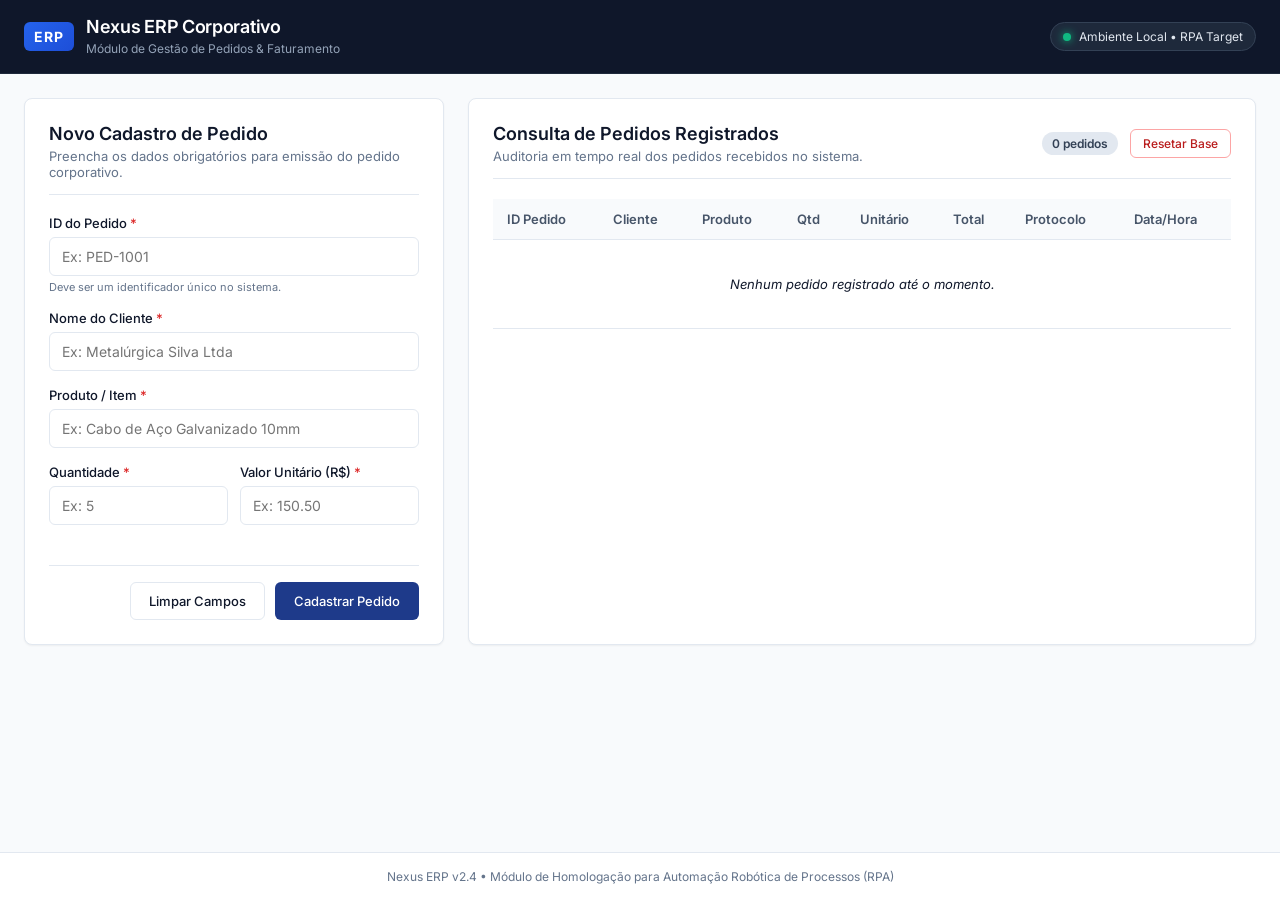
==== PortalWeb/index.html @ 85813ff4 "first commit" ====
<!DOCTYPE html>
<html lang="pt-BR">
<head>
  <meta charset="UTF-8">
  <meta name="viewport" content="width=device-width, initial-scale=1.0">
  <title>Portal Corporativo de Gestão de Pedidos | ERP Demo</title>
  <link rel="stylesheet" href="styles.css">
  <link rel="preconnect" href="https://fonts.googleapis.com">
  <link rel="preconnect" href="https://fonts.gstatic.com" crossorigin>
  <link href="https://fonts.googleapis.com/css2?family=Inter:wght@400;500;600;700&display=swap" rel="stylesheet">
</head>
<body>
  <header class="navbar">
    <div class="nav-container">
      <div class="brand">
        <div class="brand-logo">ERP</div>
        <div class="brand-text">
          <h1>Nexus ERP Corporativo</h1>
          <span>Módulo de Gestão de Pedidos & Faturamento</span>
        </div>
      </div>
      <div class="badge-env">
        <span class="status-dot"></span>
        <span>Ambiente Local • RPA Target</span>
      </div>
    </div>
  </header>

  <main class="main-container">
    <!-- Feedback / Alerta de Status para Captura do Robô -->
    <section id="feedback-section" class="feedback-card hidden" aria-live="polite">
      <div class="feedback-icon" id="feedback-icon">✓</div>
      <div class="feedback-content">
        <h4 id="feedback-title">Status da Operação</h4>
        <p id="feedback-message">Mensagem de retorno do sistema.</p>
        <div id="protocolo-wrapper" class="protocolo-box hidden">
          <span class="protocolo-label">Número de Protocolo:</span>
          <span id="numero-protocolo" class="protocolo-code">PRT-0000-0000</span>
        </div>
      </div>
      <button type="button" class="btn-close-feedback" id="btn-close-feedback" title="Fechar">×</button>
    </section>

    <div class="grid-layout">
      <!-- Formulário de Cadastro -->
      <section class="card form-card">
        <div class="card-header">
          <h2>Novo Cadastro de Pedido</h2>
          <p>Preencha os dados obrigatórios para emissão do pedido corporativo.</p>
        </div>

        <form id="form-pedido" novalidate>
          <div class="form-group">
            <label for="input-pedido-id">ID do Pedido <span class="required">*</span></label>
            <input type="text" id="input-pedido-id" name="pedidoId" placeholder="Ex: PED-1001" required autocomplete="off">
            <span class="field-hint">Deve ser um identificador único no sistema.</span>
          </div>

          <div class="form-group">
            <label for="input-cliente-nome">Nome do Cliente <span class="required">*</span></label>
            <input type="text" id="input-cliente-nome" name="clienteNome" placeholder="Ex: Metalúrgica Silva Ltda" required autocomplete="off">
          </div>

          <div class="form-group">
            <label for="input-produto">Produto / Item <span class="required">*</span></label>
            <input type="text" id="input-produto" name="produto" placeholder="Ex: Cabo de Aço Galvanizado 10mm" required autocomplete="off">
          </div>

          <div class="form-row">
            <div class="form-group col-half">
              <label for="input-quantidade">Quantidade <span class="required">*</span></label>
              <input type="number" id="input-quantidade" name="quantidade" min="1" step="1" placeholder="Ex: 5" required>
            </div>

            <div class="form-group col-half">
              <label for="input-valor-unitario">Valor Unitário (R$) <span class="required">*</span></label>
              <input type="number" id="input-valor-unitario" name="valorUnitario" min="0.01" step="0.01" placeholder="Ex: 150.50" required>
            </div>
          </div>

          <div class="form-actions">
            <button type="button" id="btn-limpar" class="btn btn-secondary">Limpar Campos</button>
            <button type="submit" id="btn-cadastrar" class="btn btn-primary">Cadastrar Pedido</button>
          </div>
        </form>
      </section>

      <!-- Painel de Consulta e Estatísticas -->
      <section class="card table-card">
        <div class="card-header flex-between">
          <div>
            <h2>Consulta de Pedidos Registrados</h2>
            <p>Auditoria em tempo real dos pedidos recebidos no sistema.</p>
          </div>
          <div class="header-actions">
            <span class="counter-badge" id="total-registros">0 pedidos</span>
            <button type="button" id="btn-resetar-banco" class="btn btn-danger-outline" title="Limpar todos os dados salvos para reiniciar testes">Resetar Base</button>
          </div>
        </div>

        <div class="table-container">
          <table class="data-table" id="tabela-pedidos">
            <thead>
              <tr>
                <th>ID Pedido</th>
                <th>Cliente</th>
                <th>Produto</th>
                <th>Qtd</th>
                <th>Unitário</th>
                <th>Total</th>
                <th>Protocolo</th>
                <th>Data/Hora</th>
              </tr>
            </thead>
            <tbody id="tabela-corpo">
              <!-- Linhas inseridas via JS -->
              <tr id="linha-vazia">
                <td colspan="8" class="text-center empty-state">Nenhum pedido registrado até o momento.</td>
              </tr>
            </tbody>
          </table>
        </div>
      </section>
    </div>
  </main>

  <footer class="footer">
    <p>Nexus ERP v2.4 • Módulo de Homologação para Automação Robótica de Processos (RPA)</p>
  </footer>

  <script src="app.js"></script>
</body>
</html>
---- PortalWeb/styles.css ----
:root {
  --primary: #1e3a8a;
  --primary-hover: #172554;
  --primary-light: #eff6ff;
  --secondary: #64748b;
  --secondary-hover: #475569;
  --success: #059669;
  --success-bg: #ecfdf5;
  --success-border: #a7f3d0;
  --error: #dc2626;
  --error-bg: #fef2f2;
  --error-border: #fecaca;
  --bg-page: #f8fafc;
  --card-bg: #ffffff;
  --text-main: #0f172a;
  --text-muted: #64748b;
  --border-color: #e2e8f0;
  --focus-ring: rgba(30, 58, 138, 0.2);
  --shadow-sm: 0 1px 2px 0 rgba(0, 0, 0, 0.05);
  --shadow-md: 0 4px 6px -1px rgba(0, 0, 0, 0.1), 0 2px 4px -2px rgba(0, 0, 0, 0.1);
  --radius: 8px;
}

* {
  margin: 0;
  padding: 0;
  box-sizing: border-box;
  font-family: 'Inter', system-ui, -apple-system, BlinkMacSystemFont, 'Segoe UI', Roboto, sans-serif;
}

body {
  background-color: var(--bg-page);
  color: var(--text-main);
  min-height: 100vh;
  display: flex;
  flex-direction: column;
}

/* Navbar */
.navbar {
  background-color: #0f172a;
  color: #ffffff;
  padding: 16px 24px;
  border-bottom: 1px solid #1e293b;
}

.nav-container {
  max-width: 1400px;
  margin: 0 auto;
  display: flex;
  justify-content: space-between;
  align-items: center;
}

.brand {
  display: flex;
  align-items: center;
  gap: 12px;
}

.brand-logo {
  background: linear-gradient(135deg, #2563eb, #1d4ed8);
  color: #fff;
  font-weight: 700;
  font-size: 14px;
  letter-spacing: 1px;
  padding: 6px 10px;
  border-radius: 6px;
}

.brand-text h1 {
  font-size: 18px;
  font-weight: 600;
  letter-spacing: -0.3px;
}

.brand-text span {
  font-size: 12px;
  color: #94a3b8;
}

.badge-env {
  display: flex;
  align-items: center;
  gap: 8px;
  background-color: #1e293b;
  padding: 6px 12px;
  border-radius: 20px;
  font-size: 12px;
  color: #e2e8f0;
  border: 1px solid #334155;
}

.status-dot {
  width: 8px;
  height: 8px;
  border-radius: 50%;
  background-color: #10b981;
  box-shadow: 0 0 8px #10b981;
}

/* Layout Principal */
.main-container {
  max-width: 1400px;
  width: 100%;
  margin: 24px auto;
  padding: 0 24px;
  flex: 1;
}

.grid-layout {
  display: grid;
  grid-template-columns: 420px 1fr;
  gap: 24px;
}

@media (max-width: 1024px) {
  .grid-layout {
    grid-template-columns: 1fr;
  }
}

/* Cards */
.card {
  background: var(--card-bg);
  border: 1px solid var(--border-color);
  border-radius: var(--radius);
  box-shadow: var(--shadow-sm);
  padding: 24px;
}

.card-header {
  margin-bottom: 20px;
  border-bottom: 1px solid var(--border-color);
  padding-bottom: 14px;
}

.card-header h2 {
  font-size: 18px;
  font-weight: 600;
  color: var(--text-main);
  margin-bottom: 4px;
}

.card-header p {
  font-size: 13px;
  color: var(--text-muted);
}

.flex-between {
  display: flex;
  justify-content: space-between;
  align-items: center;
}

.header-actions {
  display: flex;
  align-items: center;
  gap: 12px;
}

/* Formulário */
.form-group {
  margin-bottom: 16px;
}

.form-group label {
  display: block;
  font-size: 13px;
  font-weight: 500;
  margin-bottom: 6px;
  color: var(--text-main);
}

.required {
  color: var(--error);
}

.form-group input {
  width: 100%;
  padding: 10px 12px;
  border: 1px solid var(--border-color);
  border-radius: 6px;
  font-size: 14px;
  color: var(--text-main);
  background-color: #fff;
  transition: border-color 0.15s ease, box-shadow 0.15s ease;
}

.form-group input:focus {
  outline: none;
  border-color: var(--primary);
  box-shadow: 0 0 0 3px var(--focus-ring);
}

.field-hint {
  display: block;
  font-size: 11px;
  color: var(--text-muted);
  margin-top: 4px;
}

.form-row {
  display: flex;
  gap: 12px;
}

.col-half {
  flex: 1;
}

.form-actions {
  display: flex;
  justify-content: flex-end;
  gap: 10px;
  margin-top: 24px;
  padding-top: 16px;
  border-top: 1px solid var(--border-color);
}

/* Botões */
.btn {
  padding: 10px 18px;
  border-radius: 6px;
  font-size: 13px;
  font-weight: 500;
  cursor: pointer;
  border: 1px solid transparent;
  transition: all 0.15s ease;
}

.btn-primary {
  background-color: var(--primary);
  color: #fff;
}

.btn-primary:hover {
  background-color: var(--primary-hover);
}

.btn-secondary {
  background-color: #fff;
  border-color: var(--border-color);
  color: var(--text-main);
}

.btn-secondary:hover {
  background-color: #f1f5f9;
}

.btn-danger-outline {
  background: transparent;
  border-color: #fca5a5;
  color: #b91c1c;
  padding: 6px 12px;
  font-size: 12px;
}

.btn-danger-outline:hover {
  background: #fef2f2;
  border-color: #ef4444;
}

.counter-badge {
  background: #e2e8f0;
  color: #334155;
  font-size: 12px;
  font-weight: 600;
  padding: 4px 10px;
  border-radius: 12px;
}

/* Feedback Card / Status de Retorno */
.feedback-card {
  display: flex;
  align-items: flex-start;
  gap: 16px;
  padding: 16px 20px;
  border-radius: var(--radius);
  margin-bottom: 20px;
  border: 1px solid transparent;
  transition: all 0.2s ease;
  position: relative;
}

.feedback-card.success {
  background-color: var(--success-bg);
  border-color: var(--success-border);
  color: #065f46;
}

.feedback-card.error {
  background-color: var(--error-bg);
  border-color: var(--error-border);
  color: #991b1b;
}

.feedback-icon {
  width: 28px;
  height: 28px;
  border-radius: 50%;
  display: flex;
  align-items: center;
  justify-content: center;
  font-weight: bold;
  font-size: 16px;
  flex-shrink: 0;
}

.feedback-card.success .feedback-icon {
  background-color: #10b981;
  color: white;
}

.feedback-card.error .feedback-icon {
  background-color: #ef4444;
  color: white;
}

.feedback-content h4 {
  font-size: 14px;
  font-weight: 600;
  margin-bottom: 4px;
}

.feedback-content p {
  font-size: 13px;
  line-height: 1.4;
}

.protocolo-box {
  margin-top: 8px;
  display: inline-flex;
  align-items: center;
  gap: 8px;
  background: #ffffff;
  padding: 4px 10px;
  border-radius: 4px;
  border: 1px dashed #059669;
}

.protocolo-label {
  font-size: 12px;
  font-weight: 500;
}

.protocolo-code {
  font-family: 'Consolas', 'Courier New', monospace;
  font-weight: 700;
  font-size: 14px;
  color: #047857;
  letter-spacing: 0.5px;
}

.btn-close-feedback {
  position: absolute;
  top: 12px;
  right: 14px;
  background: transparent;
  border: none;
  font-size: 20px;
  color: inherit;
  cursor: pointer;
  opacity: 0.6;
}

.btn-close-feedback:hover {
  opacity: 1;
}

/* Tabela de Consulta */
.table-container {
  overflow-x: auto;
  max-height: 520px;
}

.data-table {
  width: 100%;
  border-collapse: collapse;
  text-align: left;
  font-size: 13px;
}

.data-table th {
  background-color: #f8fafc;
  color: #475569;
  font-weight: 600;
  padding: 12px 14px;
  border-bottom: 1px solid var(--border-color);
  position: sticky;
  top: 0;
  z-index: 1;
}

.data-table td {
  padding: 12px 14px;
  border-bottom: 1px solid var(--border-color);
  color: var(--text-main);
}

.data-table tbody tr:hover {
  background-color: #f1f5f9;
}

.text-center {
  text-align: center;
}

.empty-state {
  color: var(--text-muted);
  padding: 36px !important;
  font-style: italic;
}

.hidden {
  display: none !important;
}

/* Footer */
.footer {
  margin-top: auto;
  background-color: #ffffff;
  border-top: 1px solid var(--border-color);
  padding: 16px;
  text-align: center;
  font-size: 12px;
  color: var(--text-muted);
}
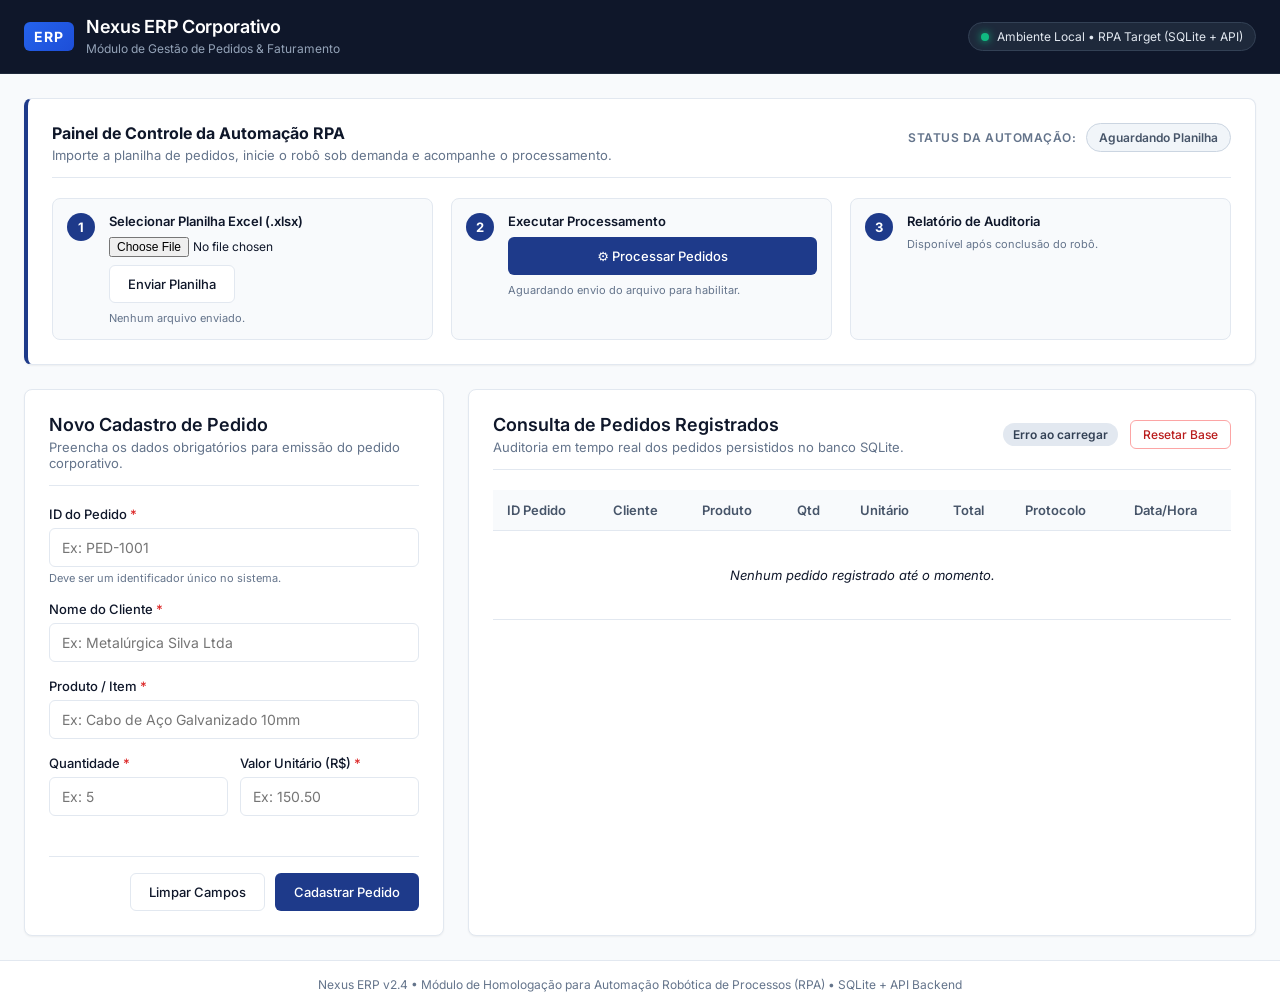
==== commit f26e8d63: "add" ====
--- a/PortalWeb/index.html
+++ b/PortalWeb/index.html
@@ -3,7 +3,7 @@
 <head>
   <meta charset="UTF-8">
   <meta name="viewport" content="width=device-width, initial-scale=1.0">
-  <title>Portal Corporativo de Gestão de Pedidos | ERP Demo</title>
+  <title>Portal Corporativo de Gestão de Pedidos | Nexus ERP</title>
   <link rel="stylesheet" href="styles.css">
   <link rel="preconnect" href="https://fonts.googleapis.com">
   <link rel="preconnect" href="https://fonts.gstatic.com" crossorigin>
@@ -21,12 +21,65 @@
       </div>
       <div class="badge-env">
         <span class="status-dot"></span>
-        <span>Ambiente Local • RPA Target</span>
+        <span>Ambiente Local • RPA Target (SQLite + API)</span>
       </div>
     </div>
   </header>
 
   <main class="main-container">
+    <!-- Painel de Controle e Orquestração RPA -->
+    <section class="card control-panel-card">
+      <div class="panel-header">
+        <div>
+          <h3>Painel de Controle da Automação RPA</h3>
+          <p>Importe a planilha de pedidos, inicie o robô sob demanda e acompanhe o processamento.</p>
+        </div>
+        <div class="status-box">
+          <span class="status-label">Status da Automação:</span>
+          <span id="badge-status-automacao" class="badge-status badge-waiting">Aguardando Planilha</span>
+        </div>
+      </div>
+
+      <div class="control-grid">
+        <!-- 1. Upload da Planilha -->
+        <div class="control-step">
+          <span class="step-num">1</span>
+          <div class="step-content">
+            <label for="input-upload-excel" class="step-title">Selecionar Planilha Excel (.xlsx)</label>
+            <div class="upload-wrapper">
+              <input type="file" id="input-upload-excel" accept=".xlsx,.xls" class="file-input">
+              <button type="button" id="btn-upload" class="btn btn-secondary">Enviar Planilha</button>
+            </div>
+            <span id="upload-feedback" class="step-subtext">Nenhum arquivo enviado.</span>
+          </div>
+        </div>
+
+        <!-- 2. Disparo Sob Demanda -->
+        <div class="control-step">
+          <span class="step-num">2</span>
+          <div class="step-content">
+            <span class="step-title">Executar Processamento</span>
+            <button type="button" id="btn-processar-pedidos" class="btn btn-primary btn-process" disabled>
+              ⚙️ Processar Pedidos
+            </button>
+            <span id="processar-feedback" class="step-subtext">Aguardando envio do arquivo para habilitar.</span>
+          </div>
+        </div>
+
+        <!-- 3. Download do Relatório -->
+        <div class="control-step">
+          <span class="step-num">3</span>
+          <div class="step-content">
+            <span class="step-title">Relatório de Auditoria</span>
+            <a href="/api/relatorio/download" id="btn-download-relatorio" class="btn btn-success-outline hidden" download>
+              📊 Baixar Relatório Final (.xlsx)
+            </a>
+            <span id="relatorio-feedback" class="step-subtext">Disponível após conclusão do robô.</span>
+          </div>
+        </div>
+      </div>
+    </section>
+
     <!-- Feedback / Alerta de Status para Captura do Robô -->
     <section id="feedback-section" class="feedback-card hidden" aria-live="polite">
       <div class="feedback-icon" id="feedback-icon">✓</div>
@@ -35,14 +88,14 @@
         <p id="feedback-message">Mensagem de retorno do sistema.</p>
         <div id="protocolo-wrapper" class="protocolo-box hidden">
           <span class="protocolo-label">Número de Protocolo:</span>
-          <span id="numero-protocolo" class="protocolo-code">PRT-0000-0000</span>
+          <span id="numero-protocolo" class="protocolo-code">PRT-0000-000000</span>
         </div>
       </div>
       <button type="button" class="btn-close-feedback" id="btn-close-feedback" title="Fechar">×</button>
     </section>
 
     <div class="grid-layout">
-      <!-- Formulário de Cadastro -->
+      <!-- Formulário de Cadastro Manual (Alvo do Robô UiPath) -->
       <section class="card form-card">
         <div class="card-header">
           <h2>Novo Cadastro de Pedido</h2>
@@ -85,16 +138,16 @@
         </form>
       </section>
 
-      <!-- Painel de Consulta e Estatísticas -->
+      <!-- Painel de Consulta e Estatísticas (Direto do SQLite) -->
       <section class="card table-card">
         <div class="card-header flex-between">
           <div>
             <h2>Consulta de Pedidos Registrados</h2>
-            <p>Auditoria em tempo real dos pedidos recebidos no sistema.</p>
+            <p>Auditoria em tempo real dos pedidos persistidos no banco SQLite.</p>
           </div>
           <div class="header-actions">
             <span class="counter-badge" id="total-registros">0 pedidos</span>
-            <button type="button" id="btn-resetar-banco" class="btn btn-danger-outline" title="Limpar todos os dados salvos para reiniciar testes">Resetar Base</button>
+            <button type="button" id="btn-resetar-banco" class="btn btn-danger-outline" title="Limpar todos os dados do SQLite">Resetar Base</button>
           </div>
         </div>
 
@@ -113,7 +166,6 @@
               </tr>
             </thead>
             <tbody id="tabela-corpo">
-              <!-- Linhas inseridas via JS -->
               <tr id="linha-vazia">
                 <td colspan="8" class="text-center empty-state">Nenhum pedido registrado até o momento.</td>
               </tr>
@@ -125,10 +177,9 @@
   </main>
 
   <footer class="footer">
-    <p>Nexus ERP v2.4 • Módulo de Homologação para Automação Robótica de Processos (RPA)</p>
+    <p>Nexus ERP v2.4 • Módulo de Homologação para Automação Robótica de Processos (RPA) • SQLite + API Backend</p>
   </footer>
 
   <script src="app.js"></script>
 </body>
 </html>
-
--- a/PortalWeb/styles.css
+++ b/PortalWeb/styles.css
@@ -427,3 +427,178 @@
   color: var(--text-muted);
 }
 
+
+
+/* Painel de Controle e Orquestração RPA */
+.control-panel-card {
+  margin-bottom: 24px;
+  background: #ffffff;
+  border-left: 4px solid var(--primary);
+}
+
+.panel-header {
+  display: flex;
+  justify-content: space-between;
+  align-items: flex-start;
+  margin-bottom: 20px;
+  border-bottom: 1px solid var(--border-color);
+  padding-bottom: 14px;
+  flex-wrap: wrap;
+  gap: 12px;
+}
+
+.panel-header h3 {
+  font-size: 16px;
+  font-weight: 700;
+  color: var(--text-main);
+  margin-bottom: 4px;
+}
+
+.panel-header p {
+  font-size: 13px;
+  color: var(--text-muted);
+}
+
+.status-box {
+  display: flex;
+  align-items: center;
+  gap: 10px;
+}
+
+.status-label {
+  font-size: 12px;
+  font-weight: 600;
+  color: var(--text-muted);
+  text-transform: uppercase;
+  letter-spacing: 0.5px;
+}
+
+.badge-status {
+  padding: 6px 12px;
+  border-radius: 20px;
+  font-size: 12px;
+  font-weight: 600;
+  display: inline-flex;
+  align-items: center;
+}
+
+.badge-waiting {
+  background-color: #f1f5f9;
+  color: #475569;
+  border: 1px solid #cbd5e1;
+}
+
+.badge-ready {
+  background-color: #dbeafe;
+  color: #1e40af;
+  border: 1px solid #93c5fd;
+}
+
+.badge-processing {
+  background-color: #fef3c7;
+  color: #92400e;
+  border: 1px solid #fcd34d;
+  animation: pulse 1.5s infinite;
+}
+
+.badge-completed {
+  background-color: #d1fae5;
+  color: #065f46;
+  border: 1px solid #6ee7b7;
+}
+
+.badge-failed {
+  background-color: #fee2e2;
+  color: #991b1b;
+  border: 1px solid #fca5a5;
+}
+
+@keyframes pulse {
+  0%, 100% { opacity: 1; }
+  50% { opacity: 0.6; }
+}
+
+.control-grid {
+  display: grid;
+  grid-template-columns: repeat(auto-fit, minmax(280px, 1fr));
+  gap: 18px;
+}
+
+.control-step {
+  display: flex;
+  gap: 14px;
+  align-items: flex-start;
+  padding: 14px;
+  background: #f8fafc;
+  border-radius: var(--radius);
+  border: 1px solid var(--border-color);
+}
+
+.step-num {
+  width: 28px;
+  height: 28px;
+  background-color: var(--primary);
+  color: #fff;
+  border-radius: 50%;
+  display: flex;
+  align-items: center;
+  justify-content: center;
+  font-weight: 700;
+  font-size: 13px;
+  flex-shrink: 0;
+}
+
+.step-content {
+  display: flex;
+  flex-direction: column;
+  gap: 8px;
+  flex-grow: 1;
+}
+
+.step-title {
+  font-size: 13px;
+  font-weight: 600;
+  color: var(--text-main);
+}
+
+.step-subtext {
+  font-size: 11px;
+  color: var(--text-muted);
+}
+
+.upload-wrapper {
+  display: flex;
+  gap: 8px;
+  align-items: center;
+  flex-wrap: wrap;
+}
+
+.file-input {
+  font-size: 12px;
+  color: var(--text-main);
+  max-width: 180px;
+}
+
+.btn-process {
+  width: 100%;
+}
+
+.btn-success-outline {
+  display: inline-flex;
+  align-items: center;
+  justify-content: center;
+  padding: 9px 14px;
+  background-color: #ecfdf5;
+  color: #059669;
+  border: 1px solid #059669;
+  border-radius: var(--radius);
+  font-size: 13px;
+  font-weight: 600;
+  text-decoration: none;
+  transition: all 0.2s;
+}
+
+.btn-success-outline:hover {
+  background-color: #059669;
+  color: #ffffff;
+}
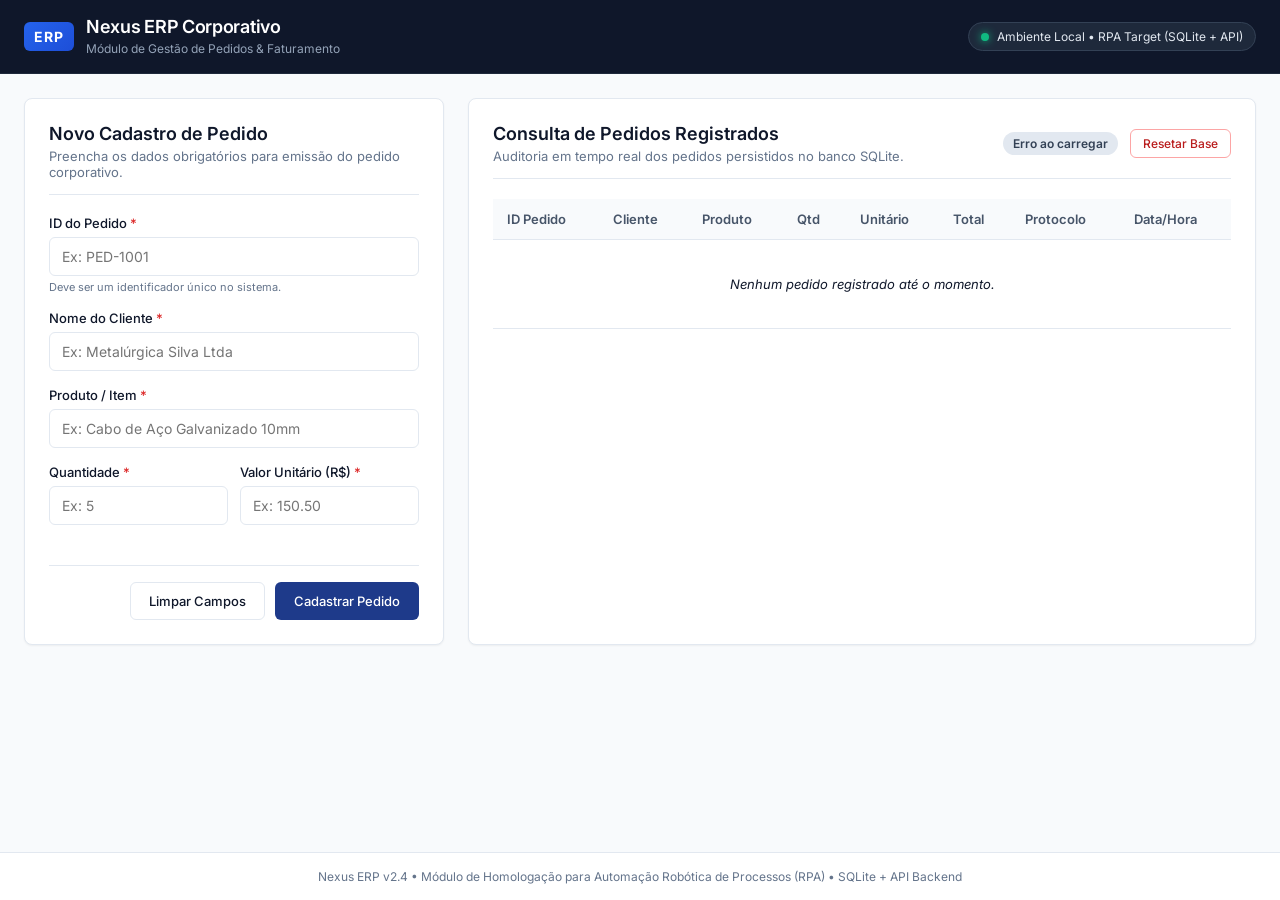
==== commit aaa33ef6: "add" ====
--- a/PortalWeb/index.html
+++ b/PortalWeb/index.html
@@ -27,59 +27,6 @@
   </header>
 
   <main class="main-container">
-    <!-- Painel de Controle e Orquestração RPA -->
-    <section class="card control-panel-card">
-      <div class="panel-header">
-        <div>
-          <h3>Painel de Controle da Automação RPA</h3>
-          <p>Importe a planilha de pedidos, inicie o robô sob demanda e acompanhe o processamento.</p>
-        </div>
-        <div class="status-box">
-          <span class="status-label">Status da Automação:</span>
-          <span id="badge-status-automacao" class="badge-status badge-waiting">Aguardando Planilha</span>
-        </div>
-      </div>
-
-      <div class="control-grid">
-        <!-- 1. Upload da Planilha -->
-        <div class="control-step">
-          <span class="step-num">1</span>
-          <div class="step-content">
-            <label for="input-upload-excel" class="step-title">Selecionar Planilha Excel (.xlsx)</label>
-            <div class="upload-wrapper">
-              <input type="file" id="input-upload-excel" accept=".xlsx,.xls" class="file-input">
-              <button type="button" id="btn-upload" class="btn btn-secondary">Enviar Planilha</button>
-            </div>
-            <span id="upload-feedback" class="step-subtext">Nenhum arquivo enviado.</span>
-          </div>
-        </div>
-
-        <!-- 2. Disparo Sob Demanda -->
-        <div class="control-step">
-          <span class="step-num">2</span>
-          <div class="step-content">
-            <span class="step-title">Executar Processamento</span>
-            <button type="button" id="btn-processar-pedidos" class="btn btn-primary btn-process" disabled>
-              ⚙️ Processar Pedidos
-            </button>
-            <span id="processar-feedback" class="step-subtext">Aguardando envio do arquivo para habilitar.</span>
-          </div>
-        </div>
-
-        <!-- 3. Download do Relatório -->
-        <div class="control-step">
-          <span class="step-num">3</span>
-          <div class="step-content">
-            <span class="step-title">Relatório de Auditoria</span>
-            <a href="/api/relatorio/download" id="btn-download-relatorio" class="btn btn-success-outline hidden" download>
-              📊 Baixar Relatório Final (.xlsx)
-            </a>
-            <span id="relatorio-feedback" class="step-subtext">Disponível após conclusão do robô.</span>
-          </div>
-        </div>
-      </div>
-    </section>
-
     <!-- Feedback / Alerta de Status para Captura do Robô -->
     <section id="feedback-section" class="feedback-card hidden" aria-live="polite">
       <div class="feedback-icon" id="feedback-icon">✓</div>
